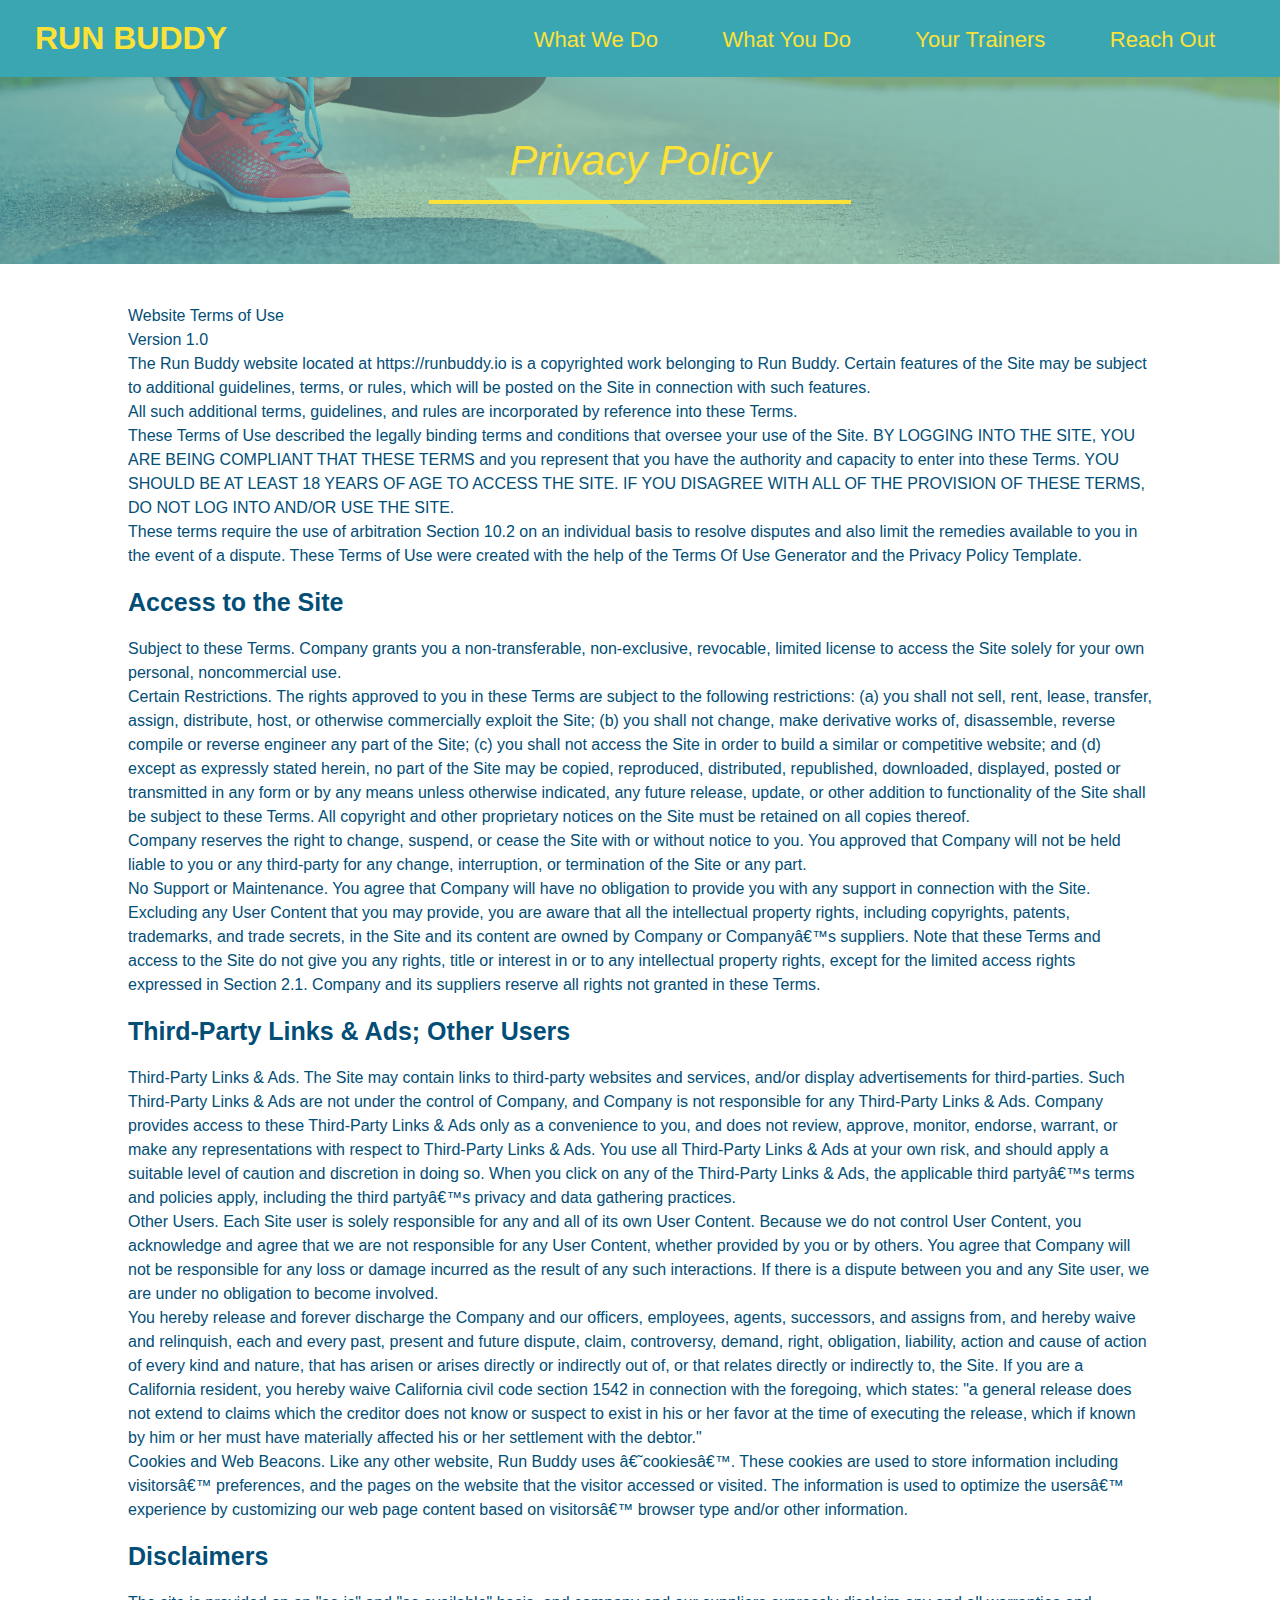
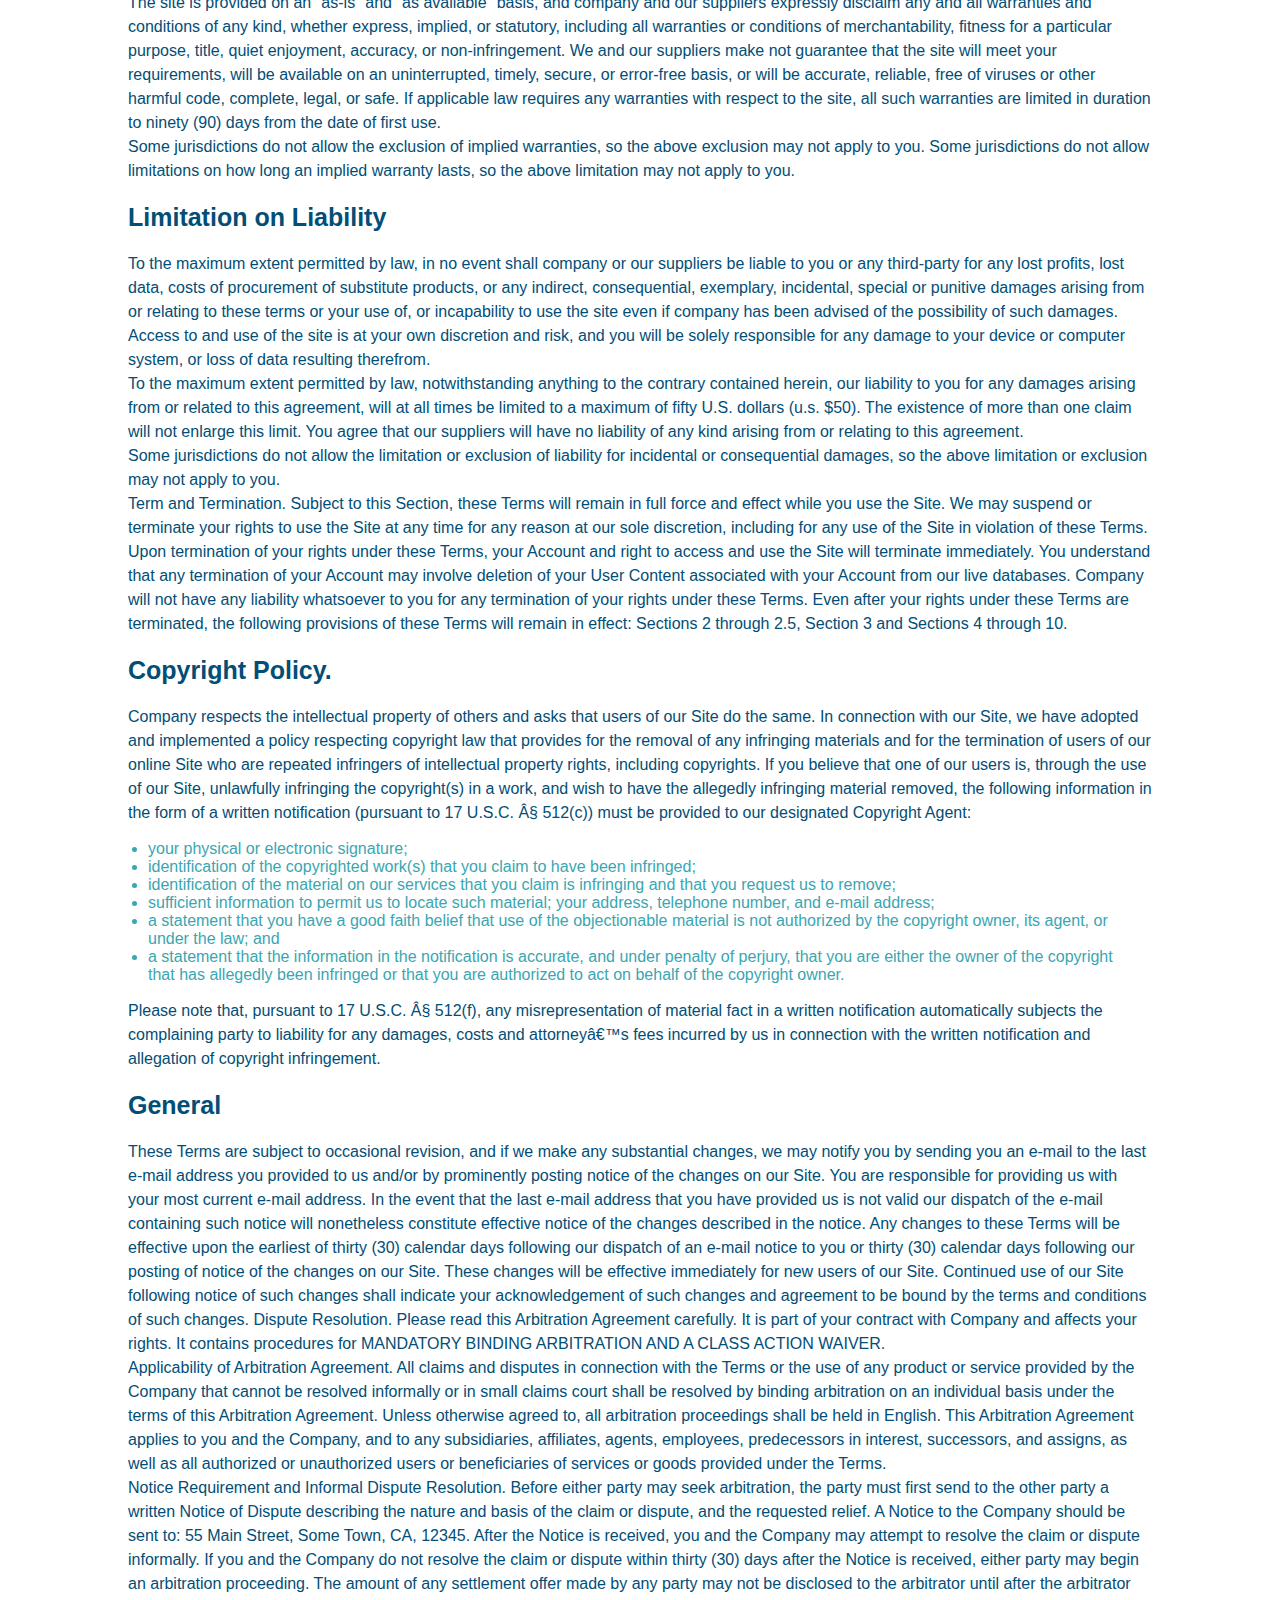
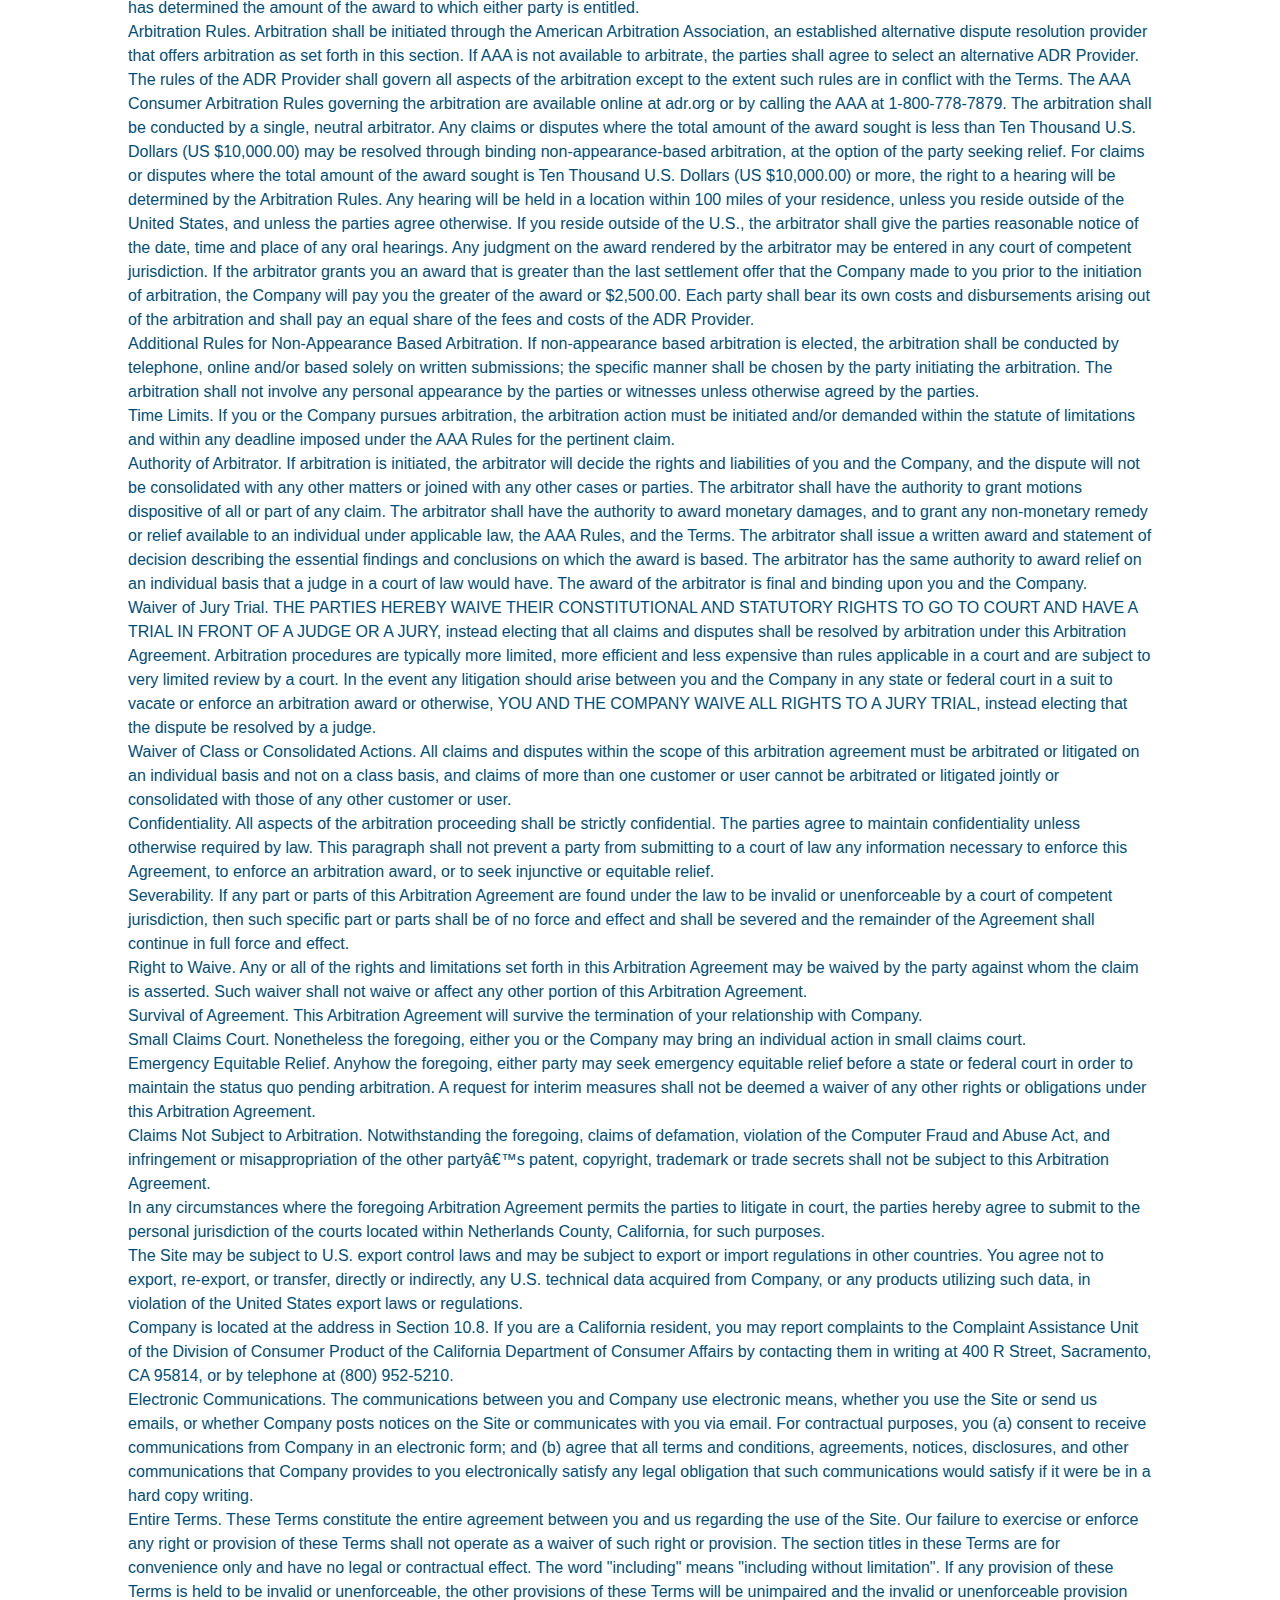
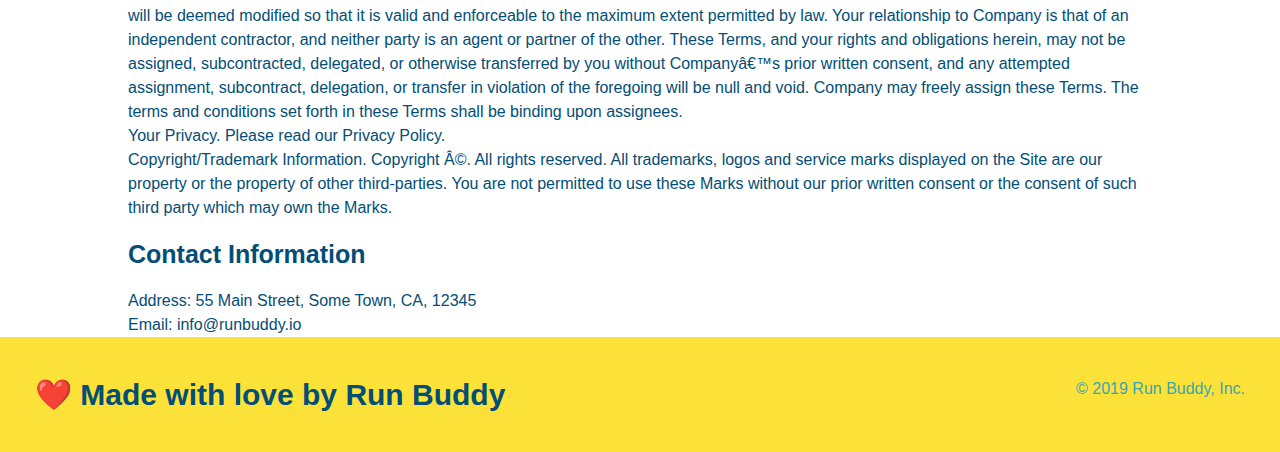
==== privacy-policy.html @ b6bbe20e "privacy policy" ====
<!DOCTYPE html>
<html lang="en">
<head>
    <meta charset="UTF-8">
    <title>Privacy Policy - Run Buddy</title>
    <link rel="stylesheet" href="./assets/css/style.css"/>
    <link rel="stylesheet" href="./assets/css/secondary-styles.css">
</head>
<body>
    
    <Header>
        <h1>
            <a href="/">RUN BUDDY</a>
        </h1>
        <nav>
            <ul>
              <li>
                <a href="./index.html#what-we-do">What We Do</a>
              </li>
              <li>
                <a href="./index.html#what-you-do">What You Do</a>
              </li>
              <li>
                <a href="./index.html#your-trainers">Your Trainers</a>
              </li>
              <li>
                <a href="./index.html#reach-out">Reach Out</a>
              </li>
            </ul>
          </nav>
    </Header>
    
    <section class="hero hero-secondary">
        <h2 class="page-title">
            Privacy Policy
        </h2>
    </section>

    <article class="secondary-content">
        
      <p>
        Website Terms of Use
      </p>

      <p>
        Version 1.0
      </p>

      <p>
        The Run Buddy website located at https://runbuddy.io is a copyrighted work belonging to Run Buddy. Certain
        features of the Site may be subject to additional guidelines, terms, or rules, which will be posted on the Site
        in connection with such features.
      </p>

      <p>
        All such additional terms, guidelines, and rules are incorporated by reference into these Terms.
      </p>

      <p>
        These Terms of Use described the legally binding terms and conditions that oversee your use of the Site. BY
        LOGGING INTO THE SITE, YOU ARE BEING COMPLIANT THAT THESE TERMS and you represent that you have the authority
        and capacity to enter into these Terms. YOU SHOULD BE AT LEAST 18 YEARS OF AGE TO ACCESS THE SITE. IF YOU
        DISAGREE WITH ALL OF THE PROVISION OF THESE TERMS, DO NOT LOG INTO AND/OR USE THE SITE.
      </p>

      <p>
        These terms require the use of arbitration Section 10.2 on an individual basis to resolve disputes and also
        limit the remedies available to you in the event of a dispute. These Terms of Use were created with the help of
        the Terms Of Use Generator and the Privacy Policy Template.
      </p>

      <h3>
        Access to the Site
      </h3>

      <p>
        Subject to these Terms. Company grants you a non-transferable, non-exclusive, revocable, limited license to
        access the Site solely for your own personal, noncommercial use.
      </p>

      <p>
        Certain Restrictions. The rights approved to you in these Terms are subject to the following restrictions: (a)
        you shall not sell, rent, lease, transfer, assign, distribute, host, or otherwise commercially exploit the Site;
        (b) you shall not change, make derivative works of, disassemble, reverse compile or reverse engineer any part of
        the Site; (c) you shall not access the Site in order to build a similar or competitive website; and (d) except
        as expressly stated herein, no part of the Site may be copied, reproduced, distributed, republished, downloaded,
        displayed, posted or transmitted in any form or by any means unless otherwise indicated, any future release,
        update, or other addition to functionality of the Site shall be subject to these Terms. All copyright and other
        proprietary notices on the Site must be retained on all copies thereof.
      </p>

      <p>
        Company reserves the right to change, suspend, or cease the Site with or without notice to you. You approved
        that Company will not be held liable to you or any third-party for any change, interruption, or termination of
        the Site or any part.
      </p>

      <p>
        No Support or Maintenance. You agree that Company will have no obligation to provide you with any support in
        connection with the Site.
      </p>

      <p>
        Excluding any User Content that you may provide, you are aware that all the intellectual property rights,
        including copyrights, patents, trademarks, and trade secrets, in the Site and its content are owned by Company
        or Companyâ€™s suppliers. Note that these Terms and access to the Site do not give you any rights, title or
        interest in or to any intellectual property rights, except for the limited access rights expressed in Section
        2.1. Company and its suppliers reserve all rights not granted in these Terms.
      </p>

      <h3>
        Third-Party Links & Ads; Other Users
      </h3>

      <p>
        Third-Party Links & Ads. The Site may contain links to third-party websites and services, and/or display
        advertisements for third-parties. Such Third-Party Links & Ads are not under the control of Company, and Company
        is not responsible for any Third-Party Links & Ads. Company provides access to these Third-Party Links & Ads
        only as a convenience to you, and does not review, approve, monitor, endorse, warrant, or make any
        representations with respect to Third-Party Links & Ads. You use all Third-Party Links & Ads at your own risk,
        and should apply a suitable level of caution and discretion in doing so. When you click on any of the
        Third-Party Links & Ads, the applicable third partyâ€™s terms and policies apply, including the third partyâ€™s
        privacy and data gathering practices.
      </p>

      <p>
        Other Users. Each Site user is solely responsible for any and all of its own User Content. Because we do not
        control User Content, you acknowledge and agree that we are not responsible for any User Content, whether
        provided by you or by others. You agree that Company will not be responsible for any loss or damage incurred as
        the result of any such interactions. If there is a dispute between you and any Site user, we are under no
        obligation to become involved.
      </p>

      <p>
        You hereby release and forever discharge the Company and our officers, employees, agents, successors, and
        assigns from, and hereby waive and relinquish, each and every past, present and future dispute, claim,
        controversy, demand, right, obligation, liability, action and cause of action of every kind and nature, that has
        arisen or arises directly or indirectly out of, or that relates directly or indirectly to, the Site. If you are
        a California resident, you hereby waive California civil code section 1542 in connection with the foregoing,
        which states: "a general release does not extend to claims which the creditor does not know or suspect to exist
        in his or her favor at the time of executing the release, which if known by him or her must have materially
        affected his or her settlement with the debtor."
      </p>

      <p>
        Cookies and Web Beacons. Like any other website, Run Buddy uses â€˜cookiesâ€™. These cookies are used to store
        information including visitorsâ€™ preferences, and the pages on the website that the visitor accessed or visited.
        The information is used to optimize the usersâ€™ experience by customizing our web page content based on visitorsâ€™
        browser type and/or other information.
      </p>

      <h3>
        Disclaimers
      </h3>

      <p>
        The site is provided on an "as-is" and "as available" basis, and company and our suppliers expressly disclaim
        any and all warranties and conditions of any kind, whether express, implied, or statutory, including all
        warranties or conditions of merchantability, fitness for a particular purpose, title, quiet enjoyment, accuracy,
        or non-infringement. We and our suppliers make not guarantee that the site will meet your requirements, will be
        available on an uninterrupted, timely, secure, or error-free basis, or will be accurate, reliable, free of
        viruses or other harmful code, complete, legal, or safe. If applicable law requires any warranties with respect
        to the site, all such warranties are limited in duration to ninety (90) days from the date of first use.
      </p>

      <p>
        Some jurisdictions do not allow the exclusion of implied warranties, so the above exclusion may not apply to
        you. Some jurisdictions do not allow limitations on how long an implied warranty lasts, so the above limitation
        may not apply to you.
      </p>

      <h3>
        Limitation on Liability
      </h3>

      <p>
        To the maximum extent permitted by law, in no event shall company or our suppliers be liable to you or any
        third-party for any lost profits, lost data, costs of procurement of substitute products, or any indirect,
        consequential, exemplary, incidental, special or punitive damages arising from or relating to these terms or
        your use of, or incapability to use the site even if company has been advised of the possibility of such
        damages. Access to and use of the site is at your own discretion and risk, and you will be solely responsible
        for any damage to your device or computer system, or loss of data resulting therefrom.
      </p>

      <p>
        To the maximum extent permitted by law, notwithstanding anything to the contrary contained herein, our liability
        to you for any damages arising from or related to this agreement, will at all times be limited to a maximum of
        fifty U.S. dollars (u.s. $50). The existence of more than one claim will not enlarge this limit. You agree that
        our suppliers will have no liability of any kind arising from or relating to this agreement.
      </p>

      <p>
        Some jurisdictions do not allow the limitation or exclusion of liability for incidental or consequential
        damages, so the above limitation or exclusion may not apply to you.
      </p>

      <p>
        Term and Termination. Subject to this Section, these Terms will remain in full force and effect while you use
        the Site. We may suspend or terminate your rights to use the Site at any time for any reason at our sole
        discretion, including for any use of the Site in violation of these Terms. Upon termination of your rights under
        these Terms, your Account and right to access and use the Site will terminate immediately. You understand that
        any termination of your Account may involve deletion of your User Content associated with your Account from our
        live databases. Company will not have any liability whatsoever to you for any termination of your rights under
        these Terms. Even after your rights under these Terms are terminated, the following provisions of these Terms
        will remain in effect: Sections 2 through 2.5, Section 3 and Sections 4 through 10.
      </p>

      <h3>
        Copyright Policy.
      </h3>

      <p>
        Company respects the intellectual property of others and asks that users of our Site do the same. In connection
        with our Site, we have adopted and implemented a policy respecting copyright law that provides for the removal
        of any infringing materials and for the termination of users of our online Site who are repeated infringers of
        intellectual property rights, including copyrights. If you believe that one of our users is, through the use of
        our Site, unlawfully infringing the copyright(s) in a work, and wish to have the allegedly infringing material
        removed, the following information in the form of a written notification (pursuant to 17 U.S.C. Â§ 512(c)) must
        be provided to our designated Copyright Agent:
      </p>

      <ul>
        <li>
          your physical or electronic signature;
        </li>
        <li>
          identification of the copyrighted work(s) that you claim to have been infringed;
        </li>
        <li>
          identification of the material on our services that you claim is infringing and that you request us to remove;
        </li>
        <li>
          sufficient information to permit us to locate such material; your address, telephone number, and e-mail
          address;
        </li>
        <li>
          a statement that you have a good faith belief that use of the objectionable material is not authorized by the
          copyright owner, its agent, or under the law; and
        </li>
        <li>
          a statement that the information in the notification is accurate, and under penalty of perjury, that you are
          either the owner of the copyright that has allegedly been infringed or that you are authorized to act on
          behalf of the copyright owner.
        </li>
      </ul>

      <p>
        Please note that, pursuant to 17 U.S.C. Â§ 512(f), any misrepresentation of material fact in a written
        notification automatically subjects the complaining party to liability for any damages, costs and attorneyâ€™s
        fees incurred by us in connection with the written notification and allegation of copyright infringement.
      </p>

      <h3>
        General
      </h3>

      <p>
        These Terms are subject to occasional revision, and if we make any substantial changes, we may notify you by
        sending you an e-mail to the last e-mail address you provided to us and/or by prominently posting notice of the
        changes on our Site. You are responsible for providing us with your most current e-mail address. In the event
        that the last e-mail address that you have provided us is not valid our dispatch of the e-mail containing such
        notice will nonetheless constitute effective notice of the changes described in the notice. Any changes to these
        Terms will be effective upon the earliest of thirty (30) calendar days following our dispatch of an e-mail
        notice to you or thirty (30) calendar days following our posting of notice of the changes on our Site. These
        changes will be effective immediately for new users of our Site. Continued use of our Site following notice of
        such changes shall indicate your acknowledgement of such changes and agreement to be bound by the terms and
        conditions of such changes. Dispute Resolution. Please read this Arbitration Agreement carefully. It is part of
        your contract with Company and affects your rights. It contains procedures for MANDATORY BINDING ARBITRATION AND
        A CLASS ACTION WAIVER.
      </p>

      <p>
        Applicability of Arbitration Agreement. All claims and disputes in connection with the Terms or the use of any
        product or service provided by the Company that cannot be resolved informally or in small claims court shall be
        resolved by binding arbitration on an individual basis under the terms of this Arbitration Agreement. Unless
        otherwise agreed to, all arbitration proceedings shall be held in English. This Arbitration Agreement applies to
        you and the Company, and to any subsidiaries, affiliates, agents, employees, predecessors in interest,
        successors, and assigns, as well as all authorized or unauthorized users or beneficiaries of services or goods
        provided under the Terms.
      </p>

      <p>
        Notice Requirement and Informal Dispute Resolution. Before either party may seek arbitration, the party must
        first send to the other party a written Notice of Dispute describing the nature and basis of the claim or
        dispute, and the requested relief. A Notice to the Company should be sent to: 55 Main Street, Some Town, CA,
        12345. After the Notice is received, you and the Company may attempt to resolve the claim or dispute informally.
        If you and the Company do not resolve the claim or dispute within thirty (30) days after the Notice is received,
        either party may begin an arbitration proceeding. The amount of any settlement offer made by any party may not
        be disclosed to the arbitrator until after the arbitrator has determined the amount of the award to which either
        party is entitled.
      </p>

      <p>
        Arbitration Rules. Arbitration shall be initiated through the American Arbitration Association, an established
        alternative dispute resolution provider that offers arbitration as set forth in this section. If AAA is not
        available to arbitrate, the parties shall agree to select an alternative ADR Provider. The rules of the ADR
        Provider shall govern all aspects of the arbitration except to the extent such rules are in conflict with the
        Terms. The AAA Consumer Arbitration Rules governing the arbitration are available online at adr.org or by
        calling the AAA at 1-800-778-7879. The arbitration shall be conducted by a single, neutral arbitrator. Any
        claims or disputes where the total amount of the award sought is less than Ten Thousand U.S. Dollars (US
        $10,000.00) may be resolved through binding non-appearance-based arbitration, at the option of the party seeking
        relief. For claims or disputes where the total amount of the award sought is Ten Thousand U.S. Dollars (US
        $10,000.00) or more, the right to a hearing will be determined by the Arbitration Rules. Any hearing will be
        held in a location within 100 miles of your residence, unless you reside outside of the United States, and
        unless the parties agree otherwise. If you reside outside of the U.S., the arbitrator shall give the parties
        reasonable notice of the date, time and place of any oral hearings. Any judgment on the award rendered by the
        arbitrator may be entered in any court of competent jurisdiction. If the arbitrator grants you an award that is
        greater than the last settlement offer that the Company made to you prior to the initiation of arbitration, the
        Company will pay you the greater of the award or $2,500.00. Each party shall bear its own costs and
        disbursements arising out of the arbitration and shall pay an equal share of the fees and costs of the ADR
        Provider.
      </p>

      <p>
        Additional Rules for Non-Appearance Based Arbitration. If non-appearance based arbitration is elected, the
        arbitration shall be conducted by telephone, online and/or based solely on written submissions; the specific
        manner shall be chosen by the party initiating the arbitration. The arbitration shall not involve any personal
        appearance by the parties or witnesses unless otherwise agreed by the parties.
      </p>

      <p>
        Time Limits. If you or the Company pursues arbitration, the arbitration action must be initiated and/or demanded
        within the statute of limitations and within any deadline imposed under the AAA Rules for the pertinent claim.
      </p>

      <p>
        Authority of Arbitrator. If arbitration is initiated, the arbitrator will decide the rights and liabilities of
        you and the Company, and the dispute will not be consolidated with any other matters or joined with any other
        cases or parties. The arbitrator shall have the authority to grant motions dispositive of all or part of any
        claim. The arbitrator shall have the authority to award monetary damages, and to grant any non-monetary remedy
        or relief available to an individual under applicable law, the AAA Rules, and the Terms. The arbitrator shall
        issue a written award and statement of decision describing the essential findings and conclusions on which the
        award is based. The arbitrator has the same authority to award relief on an individual basis that a judge in a
        court of law would have. The award of the arbitrator is final and binding upon you and the Company.
      </p>

      <p>
        Waiver of Jury Trial. THE PARTIES HEREBY WAIVE THEIR CONSTITUTIONAL AND STATUTORY RIGHTS TO GO TO COURT AND HAVE
        A TRIAL IN FRONT OF A JUDGE OR A JURY, instead electing that all claims and disputes shall be resolved by
        arbitration under this Arbitration Agreement. Arbitration procedures are typically more limited, more efficient
        and less expensive than rules applicable in a court and are subject to very limited review by a court. In the
        event any litigation should arise between you and the Company in any state or federal court in a suit to vacate
        or enforce an arbitration award or otherwise, YOU AND THE COMPANY WAIVE ALL RIGHTS TO A JURY TRIAL, instead
        electing that the dispute be resolved by a judge.
      </p>

      <p>
        Waiver of Class or Consolidated Actions. All claims and disputes within the scope of this arbitration agreement
        must be arbitrated or litigated on an individual basis and not on a class basis, and claims of more than one
        customer or user cannot be arbitrated or litigated jointly or consolidated with those of any other customer or
        user.
      </p>

      <p>
        Confidentiality. All aspects of the arbitration proceeding shall be strictly confidential. The parties agree to
        maintain confidentiality unless otherwise required by law. This paragraph shall not prevent a party from
        submitting to a court of law any information necessary to enforce this Agreement, to enforce an arbitration
        award, or to seek injunctive or equitable relief.
      </p>

      <p>
        Severability. If any part or parts of this Arbitration Agreement are found under the law to be invalid or
        unenforceable by a court of competent jurisdiction, then such specific part or parts shall be of no force and
        effect and shall be severed and the remainder of the Agreement shall continue in full force and effect.
      </p>

      <p>
        Right to Waive. Any or all of the rights and limitations set forth in this Arbitration Agreement may be waived
        by the party against whom the claim is asserted. Such waiver shall not waive or affect any other portion of this
        Arbitration Agreement.
      </p>

      <p>
        Survival of Agreement. This Arbitration Agreement will survive the termination of your relationship with
        Company.
      </p>

      <p>
        Small Claims Court. Nonetheless the foregoing, either you or the Company may bring an individual action in small
        claims court.
      </p>

      <p>
        Emergency Equitable Relief. Anyhow the foregoing, either party may seek emergency equitable relief before a
        state or federal court in order to maintain the status quo pending arbitration. A request for interim measures
        shall not be deemed a waiver of any other rights or obligations under this Arbitration Agreement.
      </p>

      <p>
        Claims Not Subject to Arbitration. Notwithstanding the foregoing, claims of defamation, violation of the
        Computer Fraud and Abuse Act, and infringement or misappropriation of the other partyâ€™s patent, copyright,
        trademark or trade secrets shall not be subject to this Arbitration Agreement.
      </p>

      <p>
        In any circumstances where the foregoing Arbitration Agreement permits the parties to litigate in court, the
        parties hereby agree to submit to the personal jurisdiction of the courts located within Netherlands County,
        California, for such purposes.
      </p>

      <p>
        The Site may be subject to U.S. export control laws and may be subject to export or import regulations in other
        countries. You agree not to export, re-export, or transfer, directly or indirectly, any U.S. technical data
        acquired from Company, or any products utilizing such data, in violation of the United States export laws or
        regulations.
      </p>

      <p>
        Company is located at the address in Section 10.8. If you are a California resident, you may report complaints
        to the Complaint Assistance Unit of the Division of Consumer Product of the California Department of Consumer
        Affairs by contacting them in writing at 400 R Street, Sacramento, CA 95814, or by telephone at (800) 952-5210.
      </p>

      <p>
        Electronic Communications. The communications between you and Company use electronic means, whether you use the
        Site or send us emails, or whether Company posts notices on the Site or communicates with you via email. For
        contractual purposes, you (a) consent to receive communications from Company in an electronic form; and (b)
        agree that all terms and conditions, agreements, notices, disclosures, and other communications that Company
        provides to you electronically satisfy any legal obligation that such communications would satisfy if it were be
        in a hard copy writing.
      </p>

      <p>
        Entire Terms. These Terms constitute the entire agreement between you and us regarding the use of the Site. Our
        failure to exercise or enforce any right or provision of these Terms shall not operate as a waiver of such right
        or provision. The section titles in these Terms are for convenience only and have no legal or contractual
        effect. The word "including" means "including without limitation". If any provision of these Terms is held to be
        invalid or unenforceable, the other provisions of these Terms will be unimpaired and the invalid or
        unenforceable provision will be deemed modified so that it is valid and enforceable to the maximum extent
        permitted by law. Your relationship to Company is that of an independent contractor, and neither party is an
        agent or partner of the other. These Terms, and your rights and obligations herein, may not be assigned,
        subcontracted, delegated, or otherwise transferred by you without Companyâ€™s prior written consent, and any
        attempted assignment, subcontract, delegation, or transfer in violation of the foregoing will be null and void.
        Company may freely assign these Terms. The terms and conditions set forth in these Terms shall be binding upon
        assignees.
      </p>

      <p>
        Your Privacy. Please read our Privacy Policy.
      </p>

      <p>
        Copyright/Trademark Information. Copyright Â©. All rights reserved. All trademarks, logos and service marks
        displayed on the Site are our property or the property of other third-parties. You are not permitted to use
        these Marks without our prior written consent or the consent of such third party which may own the Marks.
      </p>

      <h3>
        Contact Information
      </h3>

      <p>
        Address: 55 Main Street, Some Town, CA, 12345
      </p>

      <p>
        Email: info@runbuddy.io
      </p>

    </article>

    <!-- footer -->
    <footer>
        <h2>❤️ Made with love by Run Buddy</h2>
        <div>
          &copy; 2019 Run Buddy, Inc.
        </div>
    </footer>

</body>
</html>
---- assets/css/style.css ----
* {
    margin: 0;
    padding: 0;
    box-sizing: border-box;
}
body {
    color: #39a6b2;
    font-family: Helvetica, Arial, sans-serif;
}
/* apply styles to <header> */
header {
    padding: 20px 35px;
    background-color: #39a6b2;
}
header h1 {
    font-weight: bold;
    font-size: 36 px;
    color: fce138;
    margin: 0;
    display: inline;
}
header a {
    text-decoration: none;
    color: #fce138
}
header nav {
    float: right;
    margin: 7px 0;
}
header nav ul li {
    display: inline;
}
header nav ul li a {
    margin: 0 30px;
    font-weight: lighter;
    font-size: 22px;
}
/* apply styles to <footer> */
footer {
    background: #fce138;
    width: 100%;
    padding: 40px 35px;
}
footer h2 {
    display: inline;
    color: #024e76;
    font-size: 30px;
    margin: 0;
}
footer div {
    float: right;
    line-height: 1.5;
    text-align: right;
}
footer a {
    color: 024e76;
}
section {
    padding: 60px;
}
/* Hero Style Start */
.hero {
    background-image: url("../images/hero-bg.jpg");
    height: 600px;
    background-size: cover;
    background-position: center;
    position: relative;
}
.hero-form {
    border: 3px solid #024e76;
    background-color: #fce138;
    padding: 20px;
    width: 500px;
    color: #024e76;
    position: absolute;
    bottom: 120px;
    right: 140px;
}
.hero-form h3 {
    font-size: 24px;
    margin: 0;
}
.hero-form p {
    margin: 5px 0 15px 0;
}
.form-input {
    border: 1px solid #024e76;
    display: block;
    padding: 7px 15px;
    font-size: 16px;
    color: #024e76;
    width: 100%;
    margin-bottom: 15px;
}
.hero-form label {
    margin: 0 5px;
}
.hero-form button {
    color:#fce138;
    background-color: #024e76;
    font-size: 16px;
    padding: 10px 20px;
    border: none;
}
/* Hero Style End */

/* Steps Style Start */
.intro {
    text-align: center;
}
.intro p {
    line-height: 1.7;
    color: #39a6b2;
    width: 80%;
    font-size: 20px;
    margin: 0 auto;
  }
  .section-title {
    font-size: 55px;
    color: #024e76;
    margin-bottom: 35px;
    padding: 0 100px 20px 100px;
    display: inline-block;
    border-bottom: 3px solid;
  }
  
  .primary-border {
    border-color: #fce138;
  }
  
  .secondary-border {
    border-color: #39a6b2;
  }

.steps {
    text-align: center;
    background: #fce138;
}
.steps div {
    margin-bottom: 80px;
}
.steps img {
    width: 15%;
    margin: 10px 0;
}
.steps h3 {
    color: #024e76
    font-size: 46px;
    margin-top: 10px;
}
.steps p {
    color:#39a6b2;
    font-size: 23px;
}
.steps span {
    font-size: 38px;
}
/* Steps Style End */

/* Meet the Trainers Style Start*/
.trainers {
    text-align: center;
}
.trainer {
    width: 900px;
    margin: 0 auto 30px auto;
    background: #024e76;
    color:#fce138;
    overflow: auto;
}
.trainer img {
    width: 35%;
    float: left;
}
.trainer-bio {
    padding: 35px;
    float: left;
    width: 65%;
}
.text-left {
    text-align: left;
}
.text-right {
    text-align: right;
}
.trainer-bio h3 {
    font-size: 32px;
    margin-bottom: 8px;
}
.trainer-bio h4 {
    font-weight: lighter;
    font-size: 26px;
    margin-bottom: 25px;
}
.trainer-bio p {
    font-size: 17px;
    line-height: 1.3;
}
/* Meet the Trainers Style End */

/* Contact Section Style Start */
.contact {
    background-color: #024e76;
    text-align: center;
}
.contact h2 {
    color:#fce138;
}
.contact-info iframe {
    width: 400px;
    height: 400px;
}
.contact-info div {
    width: 410px;
    display: inline-block;
    vertical-align: top;
    text-align: left;
    margin: 30px 0 0 60px;
    color: white;
}
.contact-info h3 {
    color: #fce138;
    font-size: 32px;
}
.contact-info p, .contact-info address {
    margin: 20px 0;
    line-height: 1.5;
    font-size: 20px;
    font-style: normal;
}
.contact-info a {
    color:#fce138;
}
/*Contact Section Style End*/
---- assets/css/secondary-styles.css ----
.hero {
    background-position: bottom;
    height: auto;
    text-align: center;
    margin-bottom: 40px;
  }
  .page-title {
      color: #fce138;
    display: inline-block;
    border-bottom: 4px solid #fce138;
    padding: 0 80px 15px 80px;
    font-weight: normal;
    font-size: 42px;
    font-style: italic;
  }
  .secondary-content {
      width: 80%;
      margin: 0 auto;
      color: #024e76;
  }
  .secondary-content h3 {
      font-size: 25px;
      margin: 20px 0;
  }
  .secondary-content p {
      font-size: 16px;
      line-height: 1.5;
      margin: 0 auto;
  }
  .secondary-content ul {
      margin: 15px 20px;
  }
  .secondary-content li {
      color: #39a6b2;
  }
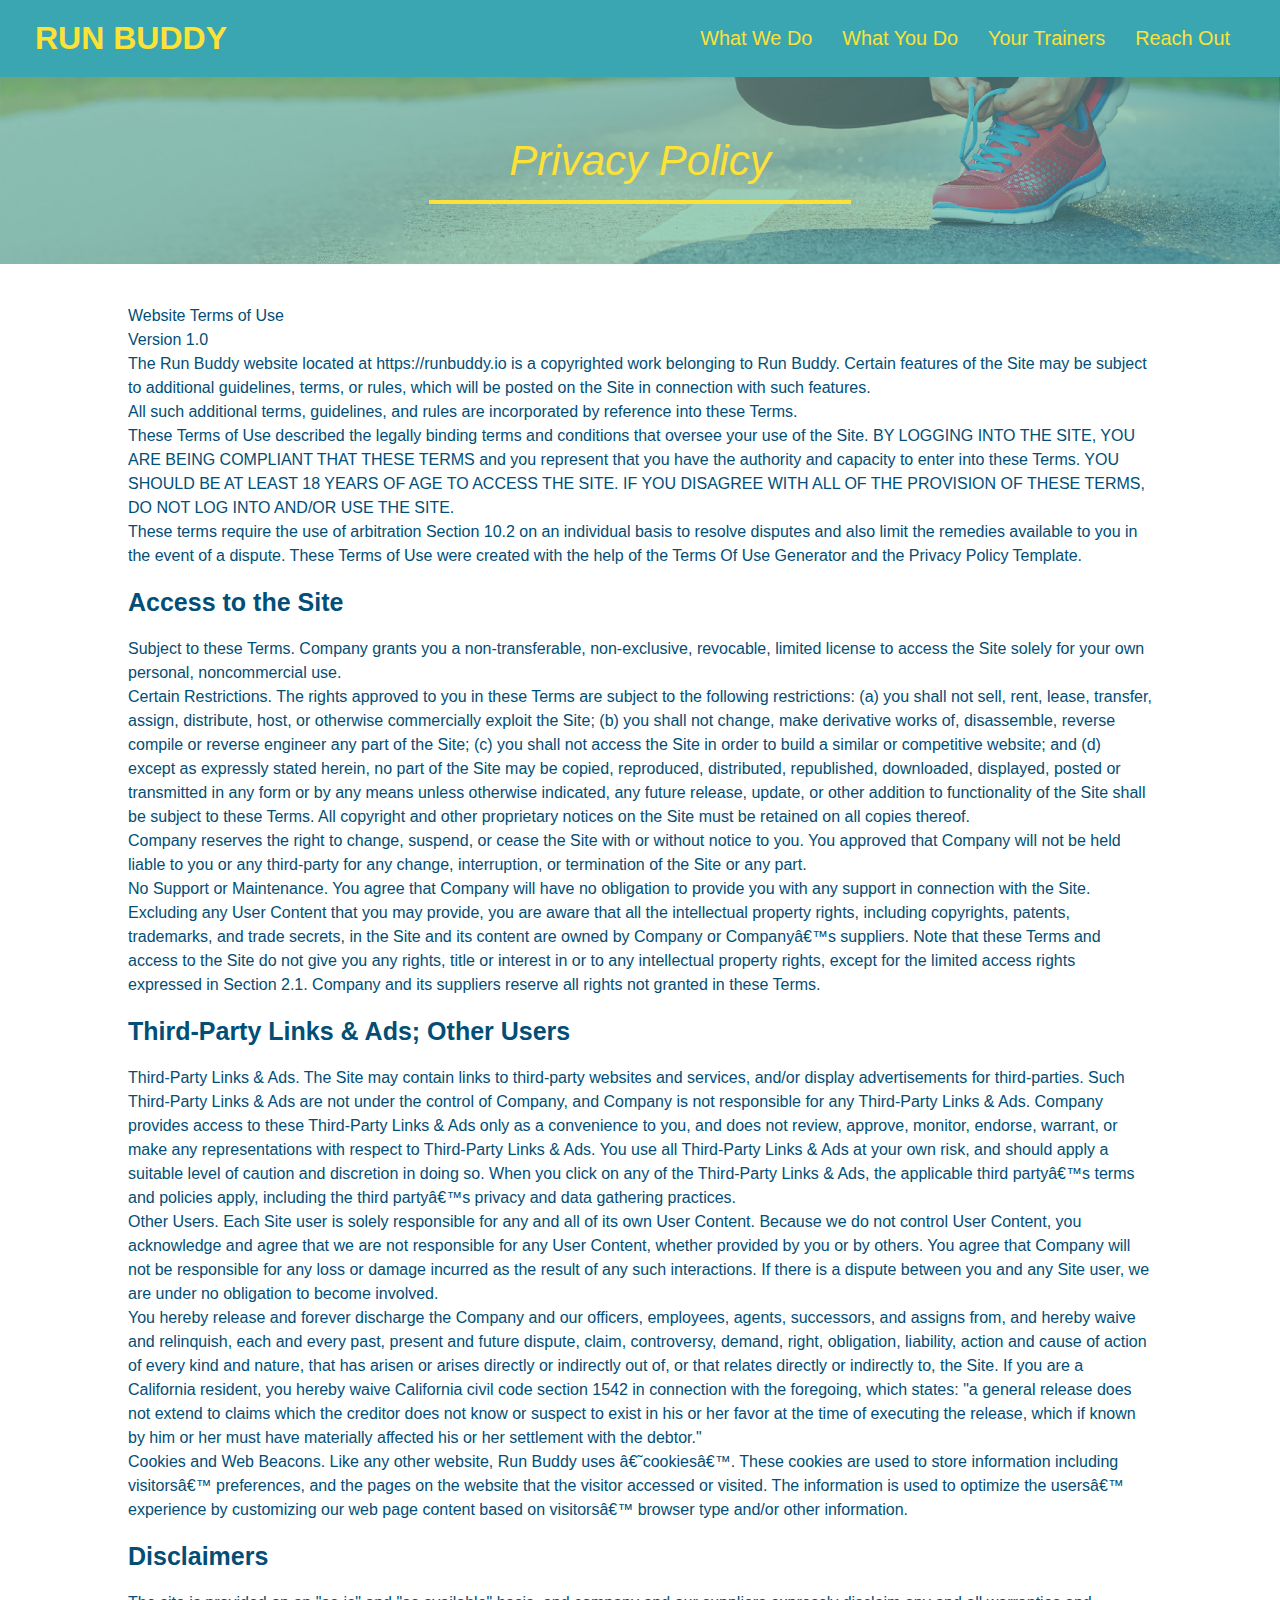
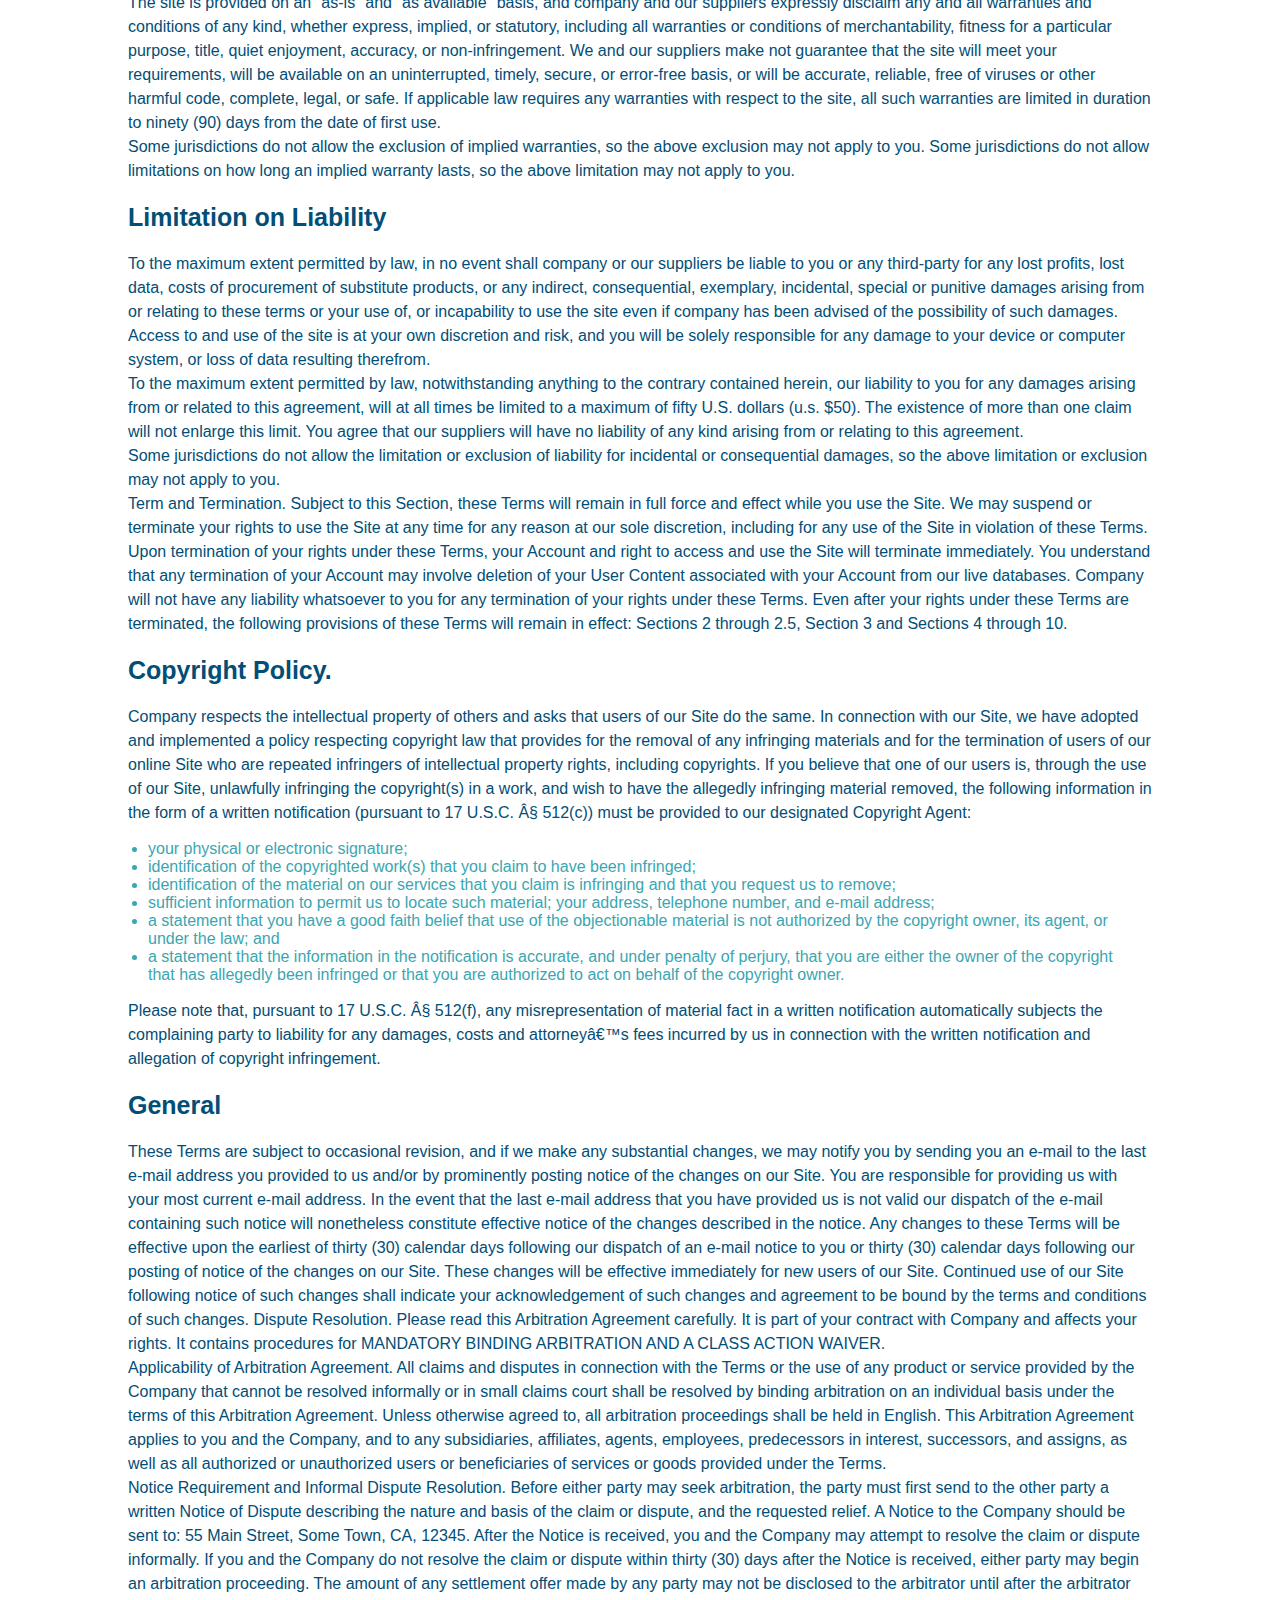
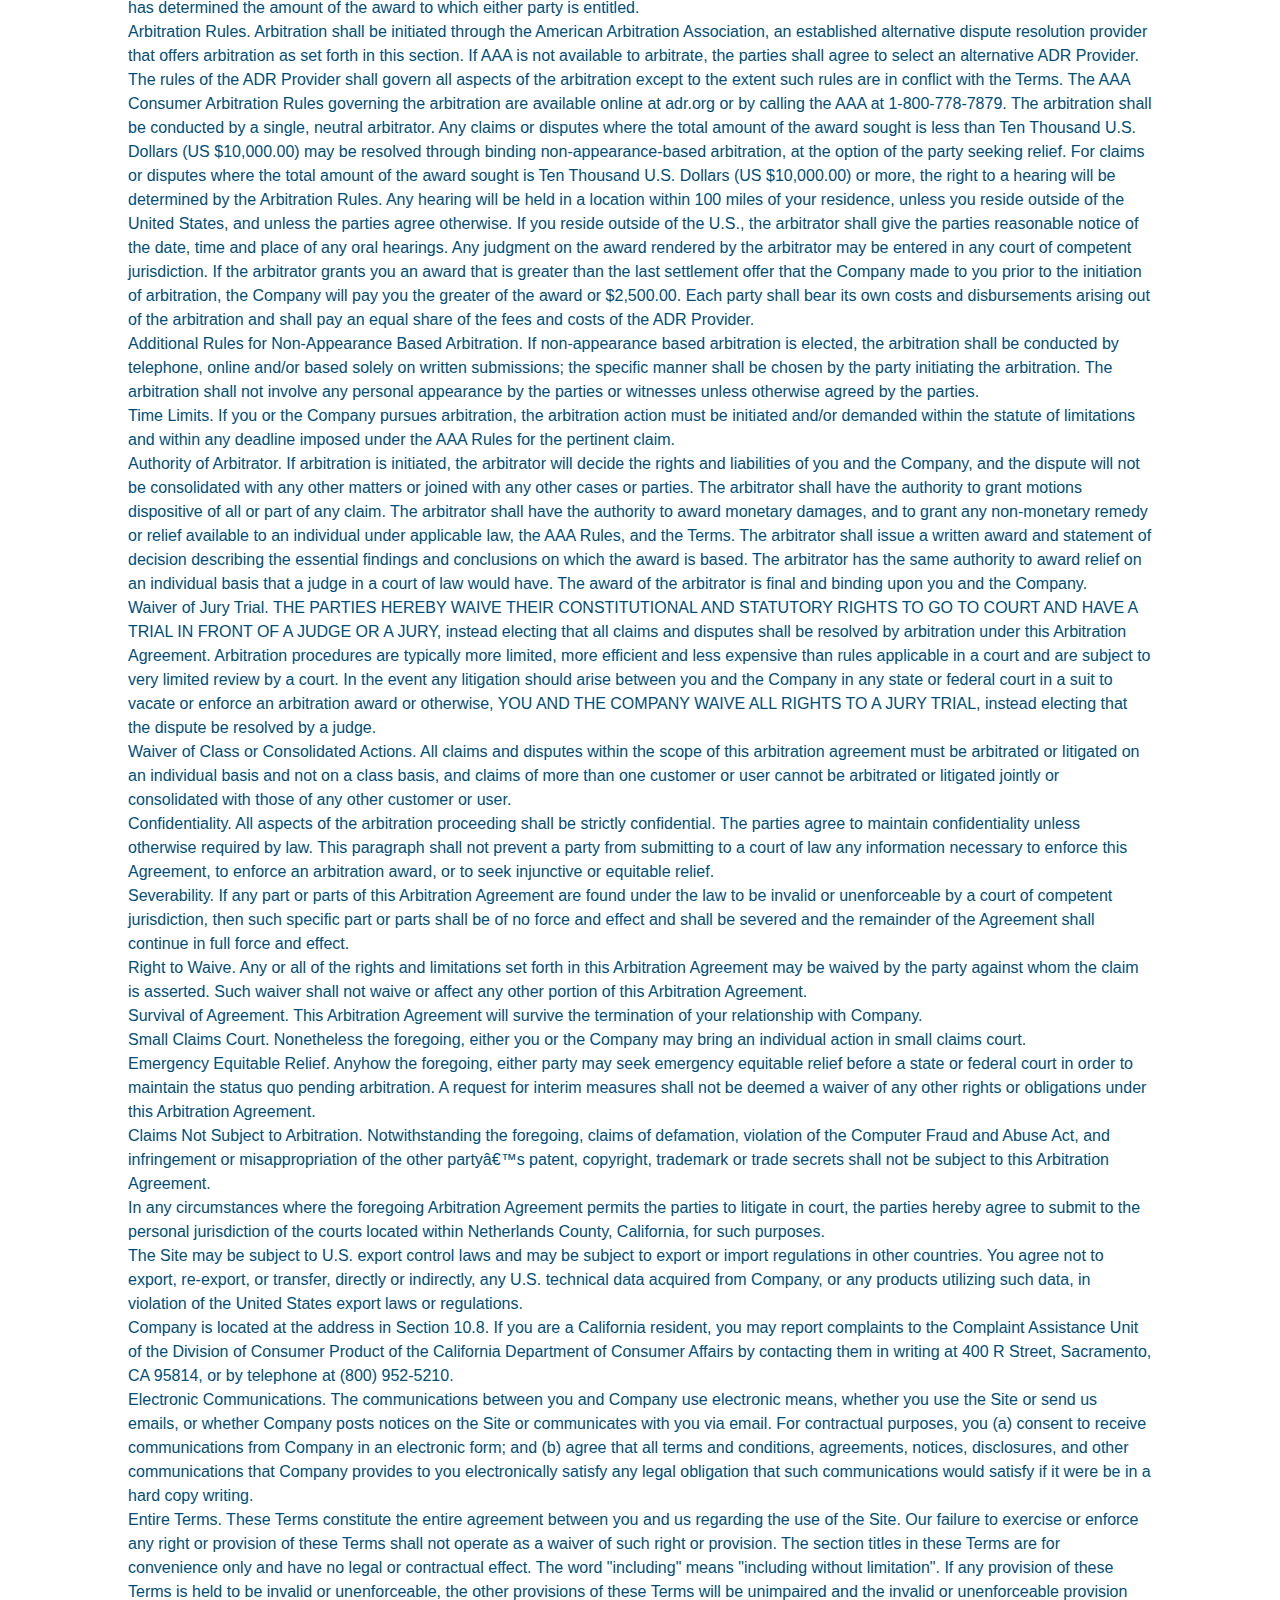
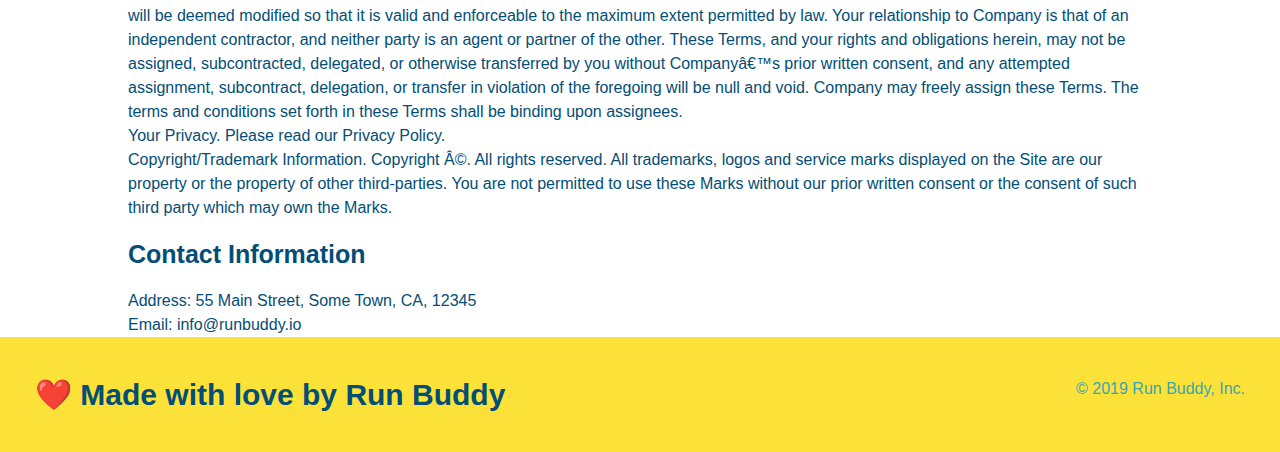
==== commit b42acf3f: "added media queries" ====
--- a/privacy-policy.html
+++ b/privacy-policy.html
@@ -1,7 +1,7 @@
 <!DOCTYPE html>
 <html lang="en">
 <head>
-    <meta charset="UTF-8">
+    <meta name="viewport" content="width=device-width, initial-scale=1.0" charset="UTF-8" />
     <title>Privacy Policy - Run Buddy</title>
     <link rel="stylesheet" href="./assets/css/style.css"/>
     <link rel="stylesheet" href="./assets/css/secondary-styles.css">
--- a/assets/css/style.css
+++ b/assets/css/style.css
@@ -7,48 +7,58 @@
     color: #39a6b2;
     font-family: Helvetica, Arial, sans-serif;
 }
+
+
 /* apply styles to <header> */
 header {
     padding: 20px 35px;
     background-color: #39a6b2;
+    display: flex;
+    justify-content: space-between;
+    flex-wrap: wrap;
 }
 header h1 {
     font-weight: bold;
     font-size: 36 px;
     color: fce138;
     margin: 0;
-    display: inline;
 }
 header a {
     text-decoration: none;
     color: #fce138
 }
 header nav {
-    float: right;
     margin: 7px 0;
 }
-header nav ul li {
-    display: inline;
+header nav ul {
+    display: flex;
+    flex-wrap: wrap;
+    justify-content: space-between;
+    align-items: center;
+    list-style: none;
 }
 header nav ul li a {
-    margin: 0 30px;
+    padding: 10px 15px;
     font-weight: lighter;
-    font-size: 22px;
-}
+    font-size: 1.55vw;
+}
+
+
 /* apply styles to <footer> */
 footer {
     background: #fce138;
     width: 100%;
     padding: 40px 35px;
+    display: flex;
+    justify-content: space-between;
+    flex-wrap: wrap;
 }
 footer h2 {
-    display: inline;
     color: #024e76;
     font-size: 30px;
     margin: 0;
 }
 footer div {
-    float: right;
     line-height: 1.5;
     text-align: right;
 }
@@ -58,23 +68,25 @@
 section {
     padding: 60px;
 }
+
+
 /* Hero Style Start */
 .hero {
     background-image: url("../images/hero-bg.jpg");
-    height: 600px;
     background-size: cover;
     background-position: center;
-    position: relative;
+    display: flex;
+    justify-content: center;
+    flex-wrap: wrap;
+    align-items: flex-start;
 }
 .hero-form {
     border: 3px solid #024e76;
     background-color: #fce138;
     padding: 20px;
-    width: 500px;
-    color: #024e76;
-    position: absolute;
-    bottom: 120px;
-    right: 140px;
+    color: #024e76;
+    width: 40%;
+    margin: 3.5%;
 }
 .hero-form h3 {
     font-size: 24px;
@@ -102,26 +114,40 @@
     padding: 10px 20px;
     border: none;
 }
+.hero-cta {
+    width: 35%;
+    text-align: right;
+    margin: 3.5%;
+    color: #fff;
+    font-size: 18px;
+    line-height: 1.2;
+}
+.hero-cta h2 {
+    font-style: italic;
+    font-size: 55px;
+    color: #fce138;
+  }
 /* Hero Style End */
 
+
 /* Steps Style Start */
-.intro {
-    text-align: center;
-}
+
 .intro p {
     line-height: 1.7;
     color: #39a6b2;
     width: 80%;
     font-size: 20px;
     margin: 0 auto;
+    text-align: center;
   }
   .section-title {
-    font-size: 55px;
-    color: #024e76;
-    margin-bottom: 35px;
-    padding: 0 100px 20px 100px;
-    display: inline-block;
+    font-size: 48px;
+    color: #024e76;
     border-bottom: 3px solid;
+    padding-bottom: 20px;
+    text-align: center;
+    margin: 0 auto 35px auto;
+    width: 50%;
   }
   
   .primary-border {
@@ -133,49 +159,68 @@
   }
 
 .steps {
-    text-align: center;
     background: #fce138;
 }
-.steps div {
-    margin-bottom: 80px;
-}
-.steps img {
-    width: 15%;
-    margin: 10px 0;
-}
-.steps h3 {
-    color: #024e76
-    font-size: 46px;
-    margin-top: 10px;
-}
-.steps p {
+.step h3 {
+    color: #024e76;
+    font-size: 46px; 
+    flex: 1 30%;
+}
+.step-text p {
     color:#39a6b2;
-    font-size: 23px;
-}
-.steps span {
-    font-size: 38px;
+    font-size: 18px;
+    flex: 12;
+}
+.step-text h4 {
+    font-size: 26px;
+    line-height: 1.5;
+    color: #024e76;
+}
+.step {
+    margin: 50px auto;
+    padding-bottom: 50px;
+    width: 80%;
+    border-bottom: 1px solid #39a6b2;
+    display: flex;
+    flex-wrap: wrap;
+    align-items: center;
+    justify-content: space-between;
+  }
+.step-info {
+    flex: 2 70%;
+    display: flex;
+    flex-wrap: wrap;
+    align-items: center;
+}
+.step-img {
+    flex: 1 12%;
+    margin-right: 20px;
+}
+.step-img img {
+    max-width: 100%;
 }
 /* Steps Style End */
 
 /* Meet the Trainers Style Start*/
 .trainers {
-    text-align: center;
+    width: 100%;
+    margin: 0 auto;
+    display: flex;
+    flex-wrap: wrap;
+    justify-content: space-around;
 }
 .trainer {
-    width: 900px;
-    margin: 0 auto 30px auto;
+    margin: 20px;
     background: #024e76;
     color:#fce138;
-    overflow: auto;
+    flex: 1;
 }
 .trainer img {
-    width: 35%;
-    float: left;
+    width: 100%;
 }
 .trainer-bio {
-    padding: 35px;
-    float: left;
-    width: 65%;
+    padding: 25px;
+    line-height: 1.3;
 }
 .text-left {
     text-align: left;
@@ -183,39 +228,38 @@
 .text-right {
     text-align: right;
 }
+.flex-row {
+    display: flex;
+}
 .trainer-bio h3 {
-    font-size: 32px;
-    margin-bottom: 8px;
+    font-size: 28px;
 }
 .trainer-bio h4 {
     font-weight: lighter;
-    font-size: 26px;
-    margin-bottom: 25px;
+    font-size: 22px;
+    margin-bottom: 15px;
 }
 .trainer-bio p {
     font-size: 17px;
-    line-height: 1.3;
 }
 /* Meet the Trainers Style End */
 
 /* Contact Section Style Start */
 .contact {
     background-color: #024e76;
-    text-align: center;
 }
 .contact h2 {
     color:#fce138;
 }
+.contact-info {
+    display: flex;
+    justify-content: space-between;
+    flex-wrap: wrap;
+}
 .contact-info iframe {
-    width: 400px;
     height: 400px;
 }
 .contact-info div {
-    width: 410px;
-    display: inline-block;
-    vertical-align: top;
-    text-align: left;
-    margin: 30px 0 0 60px;
     color: white;
 }
 .contact-info h3 {
@@ -225,10 +269,50 @@
 .contact-info p, .contact-info address {
     margin: 20px 0;
     line-height: 1.5;
-    font-size: 20px;
+    font-size: 16px;
     font-style: normal;
 }
 .contact-info a {
     color:#fce138;
 }
+.contact-info > * {
+    flex: 1;
+    margin: 15px;
+}
+.contact-form input, .contact-form textarea {
+    border: 1px solid #024e76;
+    display: block;
+    padding: 7px 15px;
+    font-size: 16px;
+    color: #024e76;
+    width: 100%;
+    margin-bottom: 15px;
+    margin-top: 5px;
+}
+.contact-form button {
+    width: 100%;
+    border: none;
+    background: #fce138;
+    color:#024e76;
+    text-align: center;
+    padding: 15px 0;
+    font-size: 16px;
+}
 /*Contact Section Style End*/
+
+
+/*Media Queries*/
+/* MEDIA QUERY FOR SMALLER DESKTOP SCREENS AND SMALLER */
+@media screen and (max-width: 980px) {
+    
+  }
+  
+  /* MEDIA QUERY FOR TABLETS AND SMALLER */
+  @media screen and (max-width: 768px) {
+    
+  }
+  
+  /* MEDIA QUERY FOR MOBILE PHONES AND SMALLER */
+  @media screen and (max-width: 575px) {
+    
+  }